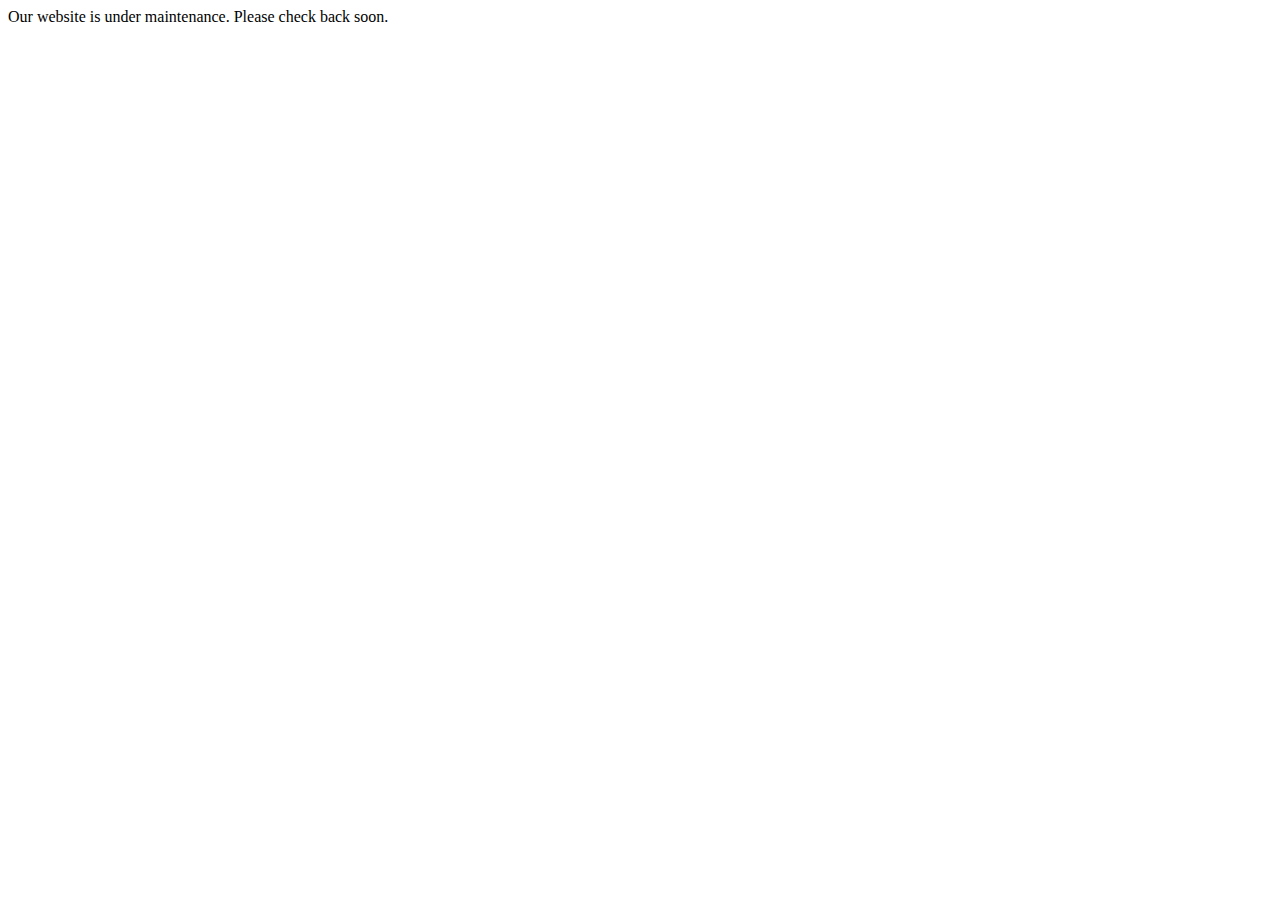
==== index.html @ e4a66816 "index.html" ====
<!DOCTYPE html>
<html>
  <head>
    <meta charset="utf-8">
    <meta name="viewport" content="width=device-width">
    <title>Movi Family</title>
  </head>
  <body>
    Our website is under maintenance. Please check back soon.
  </body>
</html>
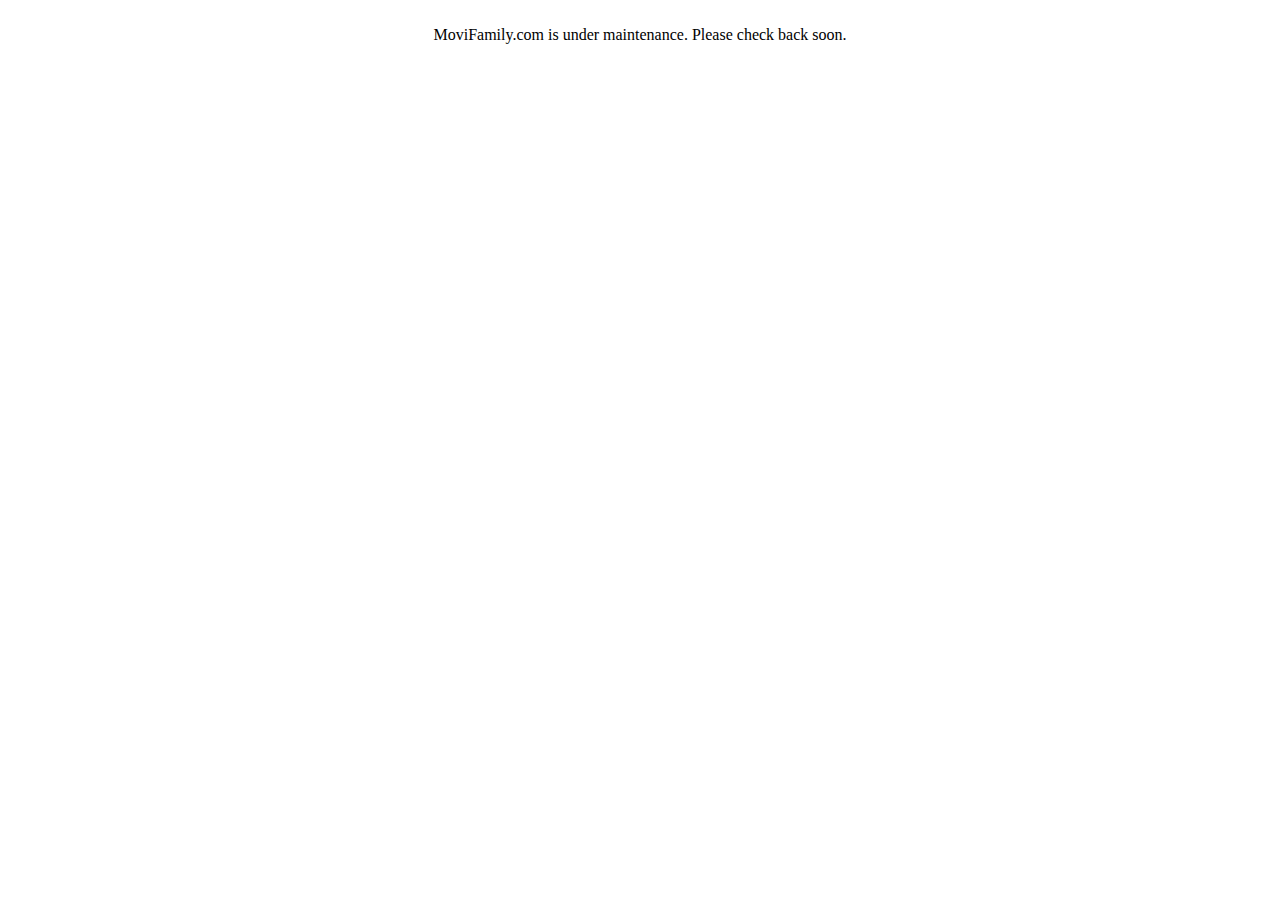
==== commit 6a0d2837: "index.html changes" ====
--- a/index.html
+++ b/index.html
@@ -5,7 +5,12 @@
     <meta name="viewport" content="width=device-width">
     <title>Movi Family</title>
   </head>
+<style type="text/css" media="all">
+</style>
   <body>
-    Our website is under maintenance. Please check back soon.
+    <br>
+    <main style="text-align:center;">
+      MoviFamily.com is under maintenance. Please check back soon.
+    </main>
   </body>
 </html>
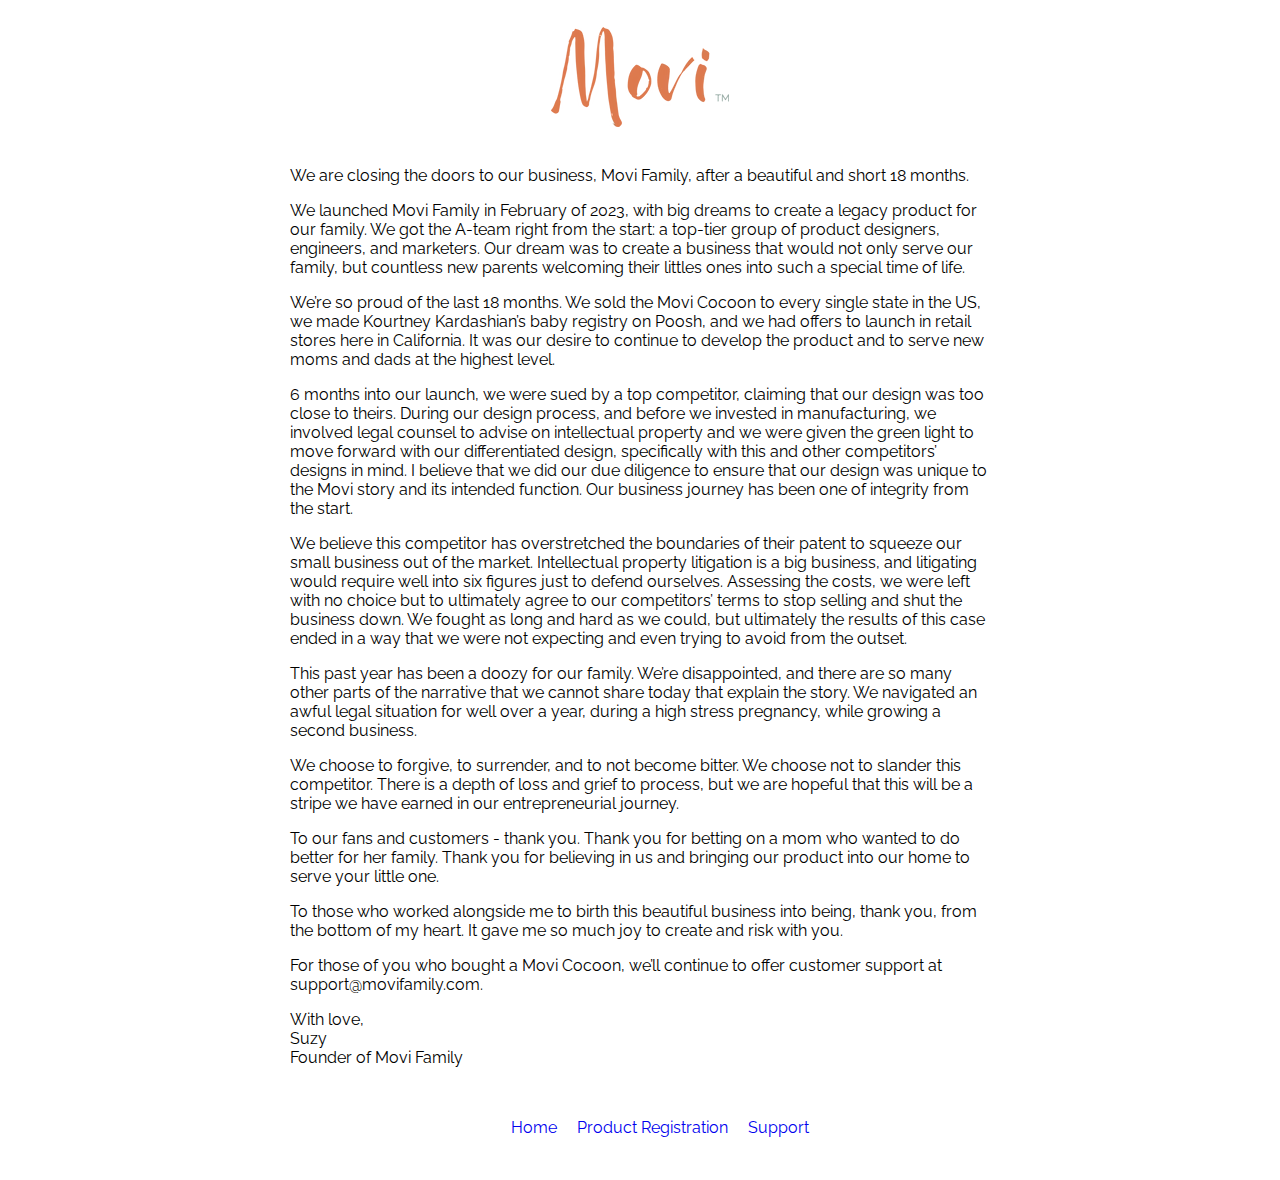
==== commit 4dcb667d: "index, product-registration, support, logo, style.css" ====
--- a/index.html
+++ b/index.html
@@ -4,13 +4,52 @@
     <meta charset="utf-8">
     <meta name="viewport" content="width=device-width">
     <title>Movi Family</title>
+    <link rel="stylesheet" href="style.css">
+    <link rel="preconnect" href="https://fonts.googleapis.com">
+    <link rel="preconnect" href="https://fonts.gstatic.com" crossorigin>
+    <link href="https://fonts.googleapis.com/css2?family=Raleway:ital,wght@0,100..900;1,100..900&display=swap" rel="stylesheet">
   </head>
-<style type="text/css" media="all">
-</style>
   <body>
     <br>
     <main style="text-align:center;">
-      MoviFamily.com is under maintenance. Please check back soon.
+      <div style="max-width:700px;margin:0 auto;text-align:left;">
+        <div style="text-align:center;">
+          <img src="img/movilogo.avif" alt="Movi Family Logo">
+        </div>
+        <br>
+        <!-- MoviFamily.com is under maintenance. Please check back soon. -->
+        <p>We are closing the doors to our business, Movi Family, after a beautiful and short 18 months.</p>
+
+        <p>We launched Movi Family in February of 2023, with big dreams to create a legacy product for our family. We got the A-team right from the start: a top-tier group of product designers, engineers, and marketers. Our dream was to create a business that would not only serve our family, but countless new parents welcoming their littles ones into such a special time of life.</p>
+
+        <p>We’re so proud of the last 18 months. We sold the Movi Cocoon to every single state in the US, we made Kourtney Kardashian’s baby registry on Poosh, and we had offers to launch in retail stores here in California. It was our desire to continue to develop the product and to serve new moms and dads at the highest level.</p>
+
+        <p>6 months into our launch, we were sued by a top competitor, claiming that our design was too close to theirs. During our design process, and before we invested in manufacturing, we involved legal counsel to advise on intellectual property and we were given the green light to move forward with our differentiated design, specifically with this and other competitors’ designs in mind. I believe that we did our due diligence to ensure that our design was unique to the Movi story and its intended function. Our business journey has been one of integrity from the start.</p>
+
+        <p>We believe this competitor has overstretched the boundaries of their patent to squeeze our small business out of the market. Intellectual property litigation is a big business, and litigating would require well into six figures just to defend ourselves. Assessing the costs, we were left with no choice but to ultimately agree to our competitors’ terms to stop selling and shut the business down. We fought as long and hard as we could, but ultimately the results of this case ended in a way that we were not expecting and even trying to avoid from the outset.</p>
+
+        <p>This past year has been a doozy for our family. We’re disappointed, and there are so many other parts of the narrative that we cannot share today that explain the story. We navigated an awful legal situation for well over a year, during a high stress pregnancy, while growing a second business.</p>
+
+        <p>We choose to forgive, to surrender, and to not become bitter. We choose not to slander this competitor. There is a depth of loss and grief to process, but we are hopeful that this will be a stripe we have earned in our entrepreneurial journey.</p>
+
+        <p>To our fans and customers - thank you. Thank you for betting on a mom who wanted to do better for her family. Thank you for believing in us and bringing our product into our home to serve your little one.</p>
+
+        <p>To those who worked alongside me to birth this beautiful business into being, thank you, from the bottom of my heart. It gave me so much joy to create and risk with you.</p>
+
+        <p>For those of you who bought a Movi Cocoon, we’ll continue to offer customer support at support@movifamily.com.</p>
+
+
+        <p>With love,<br>Suzy<br> Founder of Movi Family</p>
+      </div>
+      <br>
     </main>
+    <footer>
+      <ul style="text-align:center;">
+        <li><a href="index.html">Home</a></li>
+        <li><a href="product-registration.html">Product Registration</a></li>
+        <li><a href="support.html">Support</a></li>
+      </ul>
+    </footer>
+    <br>
   </body>
 </html>
--- a/style.css
+++ b/style.css
@@ -0,0 +1,17 @@
+footer ul li {
+  list-style-type: none;
+  margin: 0 0.5em;
+  display: inline-block;
+}
+body {
+  font-family: "Raleway", sans-serif;
+  font-optical-sizing: auto;
+  font-weight: <weight>;
+  font-style: normal;
+}
+a {
+  text-decoration: none;
+}
+a:hover {
+  text-decoration: underline;
+}
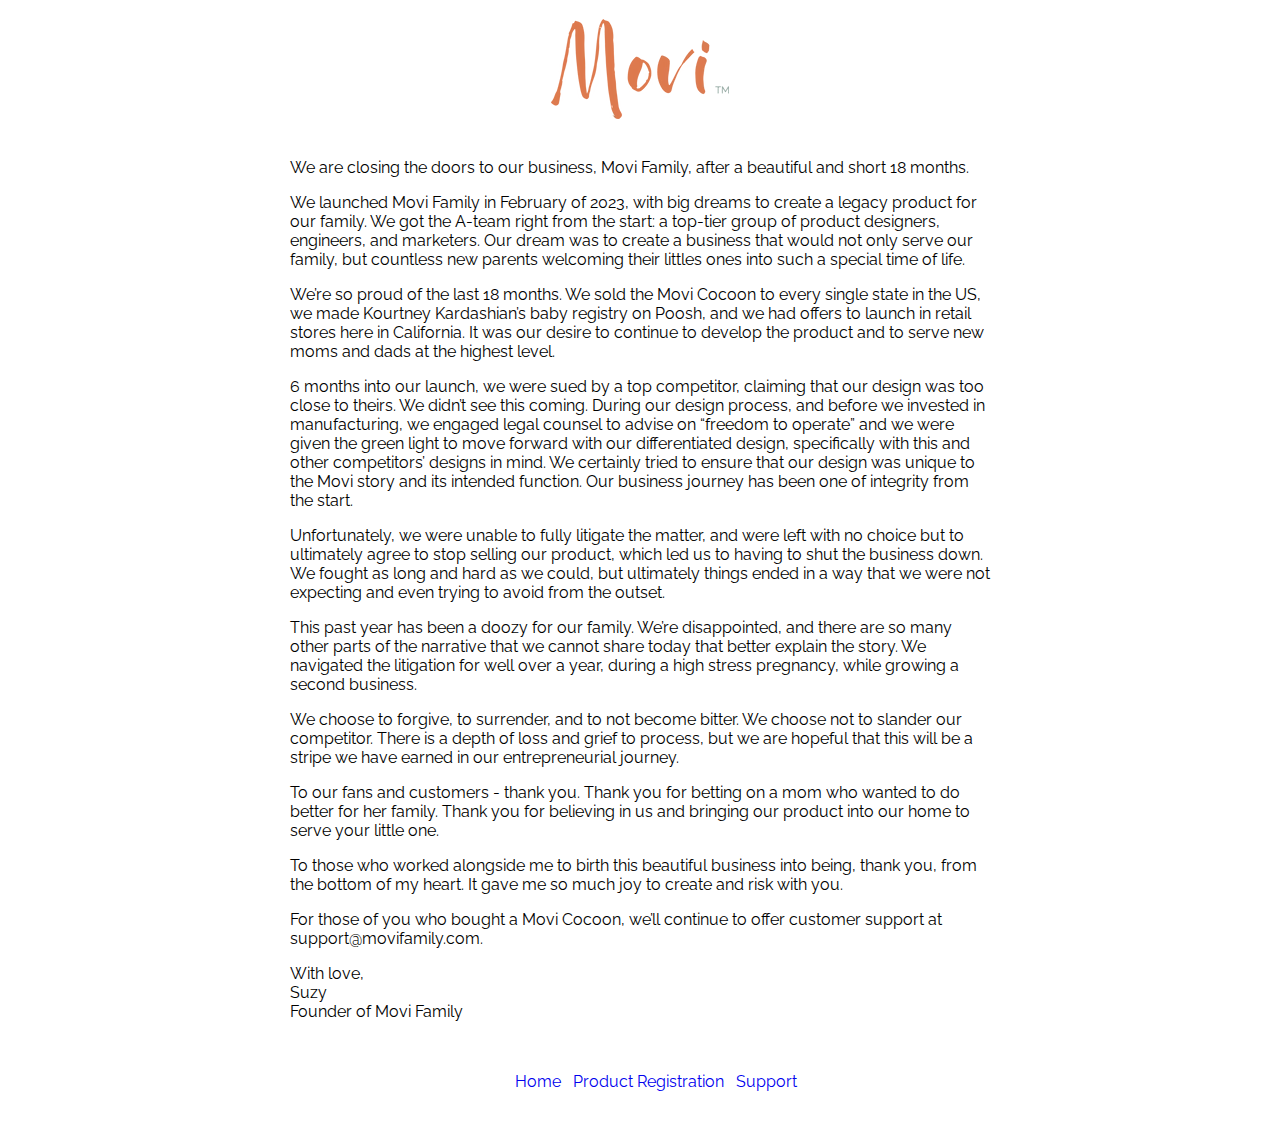
==== commit d216f600: "text update to index.html" ====
--- a/index.html
+++ b/index.html
@@ -24,13 +24,13 @@
 
         <p>We’re so proud of the last 18 months. We sold the Movi Cocoon to every single state in the US, we made Kourtney Kardashian’s baby registry on Poosh, and we had offers to launch in retail stores here in California. It was our desire to continue to develop the product and to serve new moms and dads at the highest level.</p>
 
-        <p>6 months into our launch, we were sued by a top competitor, claiming that our design was too close to theirs. During our design process, and before we invested in manufacturing, we involved legal counsel to advise on intellectual property and we were given the green light to move forward with our differentiated design, specifically with this and other competitors’ designs in mind. I believe that we did our due diligence to ensure that our design was unique to the Movi story and its intended function. Our business journey has been one of integrity from the start.</p>
+        <p>6 months into our launch, we were sued by a top competitor, claiming that our design was too close to theirs. We didn’t see this coming.  During our design process, and before we invested in manufacturing, we engaged legal counsel to advise on “freedom to operate” and we were given the green light to move forward with our differentiated design, specifically with this and other competitors’ designs in mind. We certainly tried to ensure that our design was unique to the Movi story and its intended function. Our business journey has been one of integrity from the start.</p>
 
-        <p>We believe this competitor has overstretched the boundaries of their patent to squeeze our small business out of the market. Intellectual property litigation is a big business, and litigating would require well into six figures just to defend ourselves. Assessing the costs, we were left with no choice but to ultimately agree to our competitors’ terms to stop selling and shut the business down. We fought as long and hard as we could, but ultimately the results of this case ended in a way that we were not expecting and even trying to avoid from the outset.</p>
+        <p>Unfortunately, we were unable to fully litigate the matter, and were left with no choice but to ultimately agree to stop selling our product, which led us to having to shut the business down. We fought as long and hard as we could, but ultimately things ended in a way that we were not expecting and even trying to avoid from the outset.</p>
 
-        <p>This past year has been a doozy for our family. We’re disappointed, and there are so many other parts of the narrative that we cannot share today that explain the story. We navigated an awful legal situation for well over a year, during a high stress pregnancy, while growing a second business.</p>
+        <p>This past year has been a doozy for our family. We’re disappointed, and there are so many other parts of the narrative that we cannot share today that better explain the story. We navigated the litigation for well over a year, during a high stress pregnancy, while growing a second business.</p>
 
-        <p>We choose to forgive, to surrender, and to not become bitter. We choose not to slander this competitor. There is a depth of loss and grief to process, but we are hopeful that this will be a stripe we have earned in our entrepreneurial journey.</p>
+        <p>We choose to forgive, to surrender, and to not become bitter. We choose not to slander our competitor. There is a depth of loss and grief to process, but we are hopeful that this will be a stripe we have earned in our entrepreneurial journey.</p>
 
         <p>To our fans and customers - thank you. Thank you for betting on a mom who wanted to do better for her family. Thank you for believing in us and bringing our product into our home to serve your little one.</p>
 
@@ -38,8 +38,7 @@
 
         <p>For those of you who bought a Movi Cocoon, we’ll continue to offer customer support at support@movifamily.com.</p>
 
-
-        <p>With love,<br>Suzy<br> Founder of Movi Family</p>
+        <p>With love,<br>Suzy<br>Founder of Movi Family</p>
       </div>
       <br>
     </main>
--- a/style.css
+++ b/style.css
@@ -1,13 +1,16 @@
+nav ul li,
 footer ul li {
   list-style-type: none;
   margin: 0 0.5em;
   display: inline-block;
+  padding-left: 0;
+  margin-left: 0;
 }
 body {
   font-family: "Raleway", sans-serif;
   font-optical-sizing: auto;
-  font-weight: <weight>;
   font-style: normal;
+  margin: 0 15px;
 }
 a {
   text-decoration: none;
@@ -15,3 +18,6 @@
 a:hover {
   text-decoration: underline;
 }
+iframe {
+  overflow-y: hidden;
+}